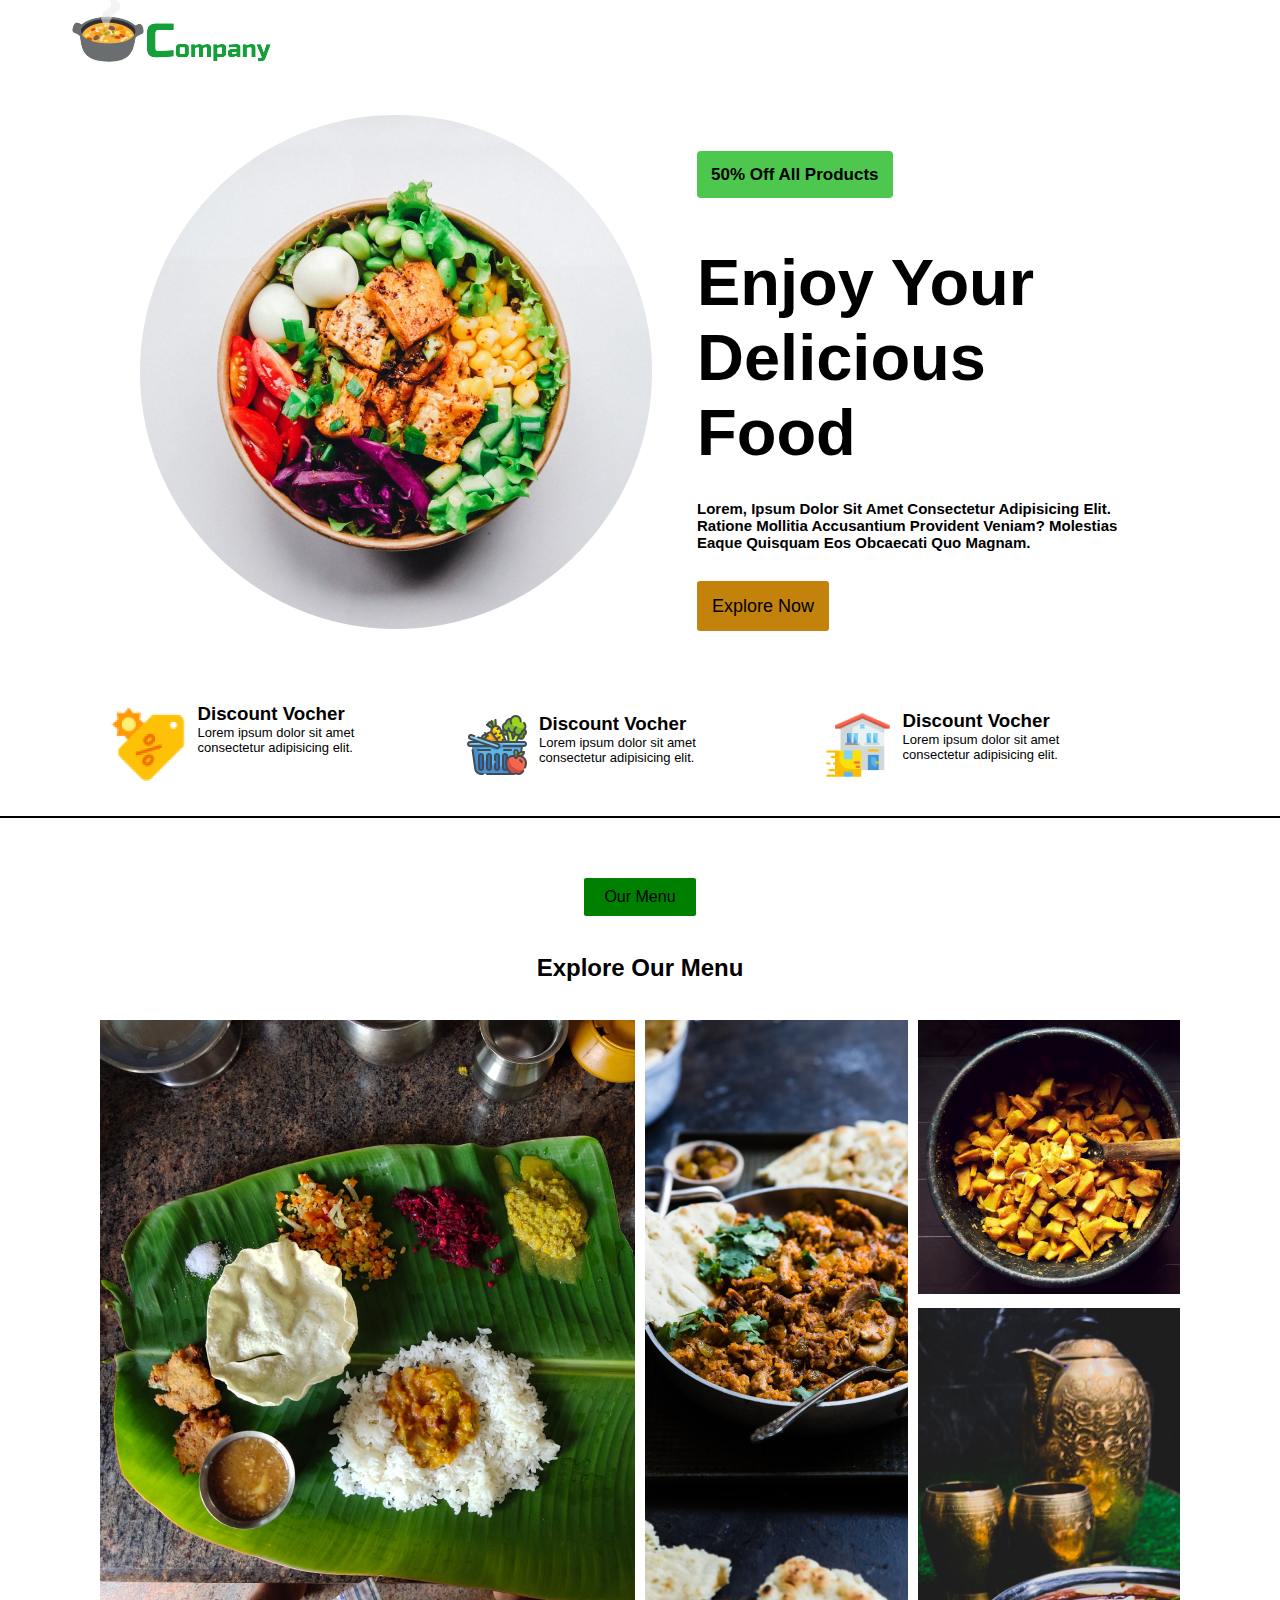
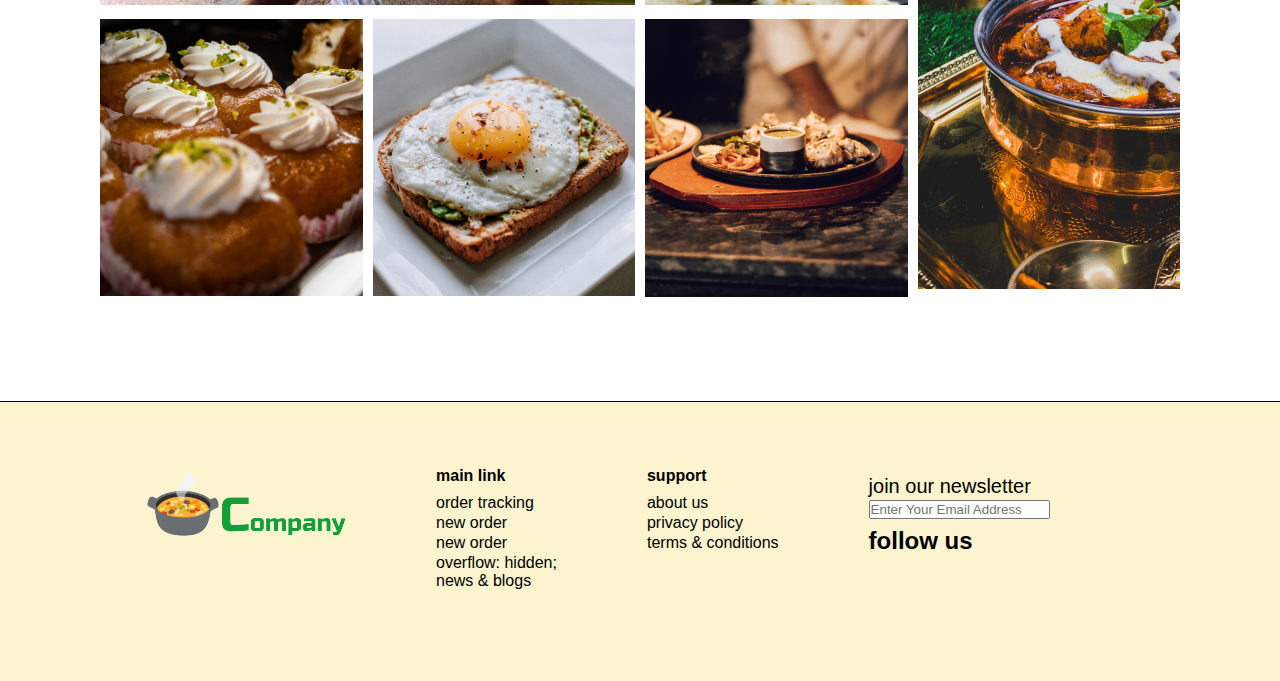
==== index.html @ 5374989b "first commit" ====
<!DOCTYPE html>
<html lang="en">
  <head>
    <meta charset="UTF-8" />
    <meta name="viewport" content="width=device-width, initial-scale=1.0" />
    <link
      rel="stylesheet"
      href="https://cdnjs.cloudflare.com/ajax/libs/font-awesome/6.4.0/css/all.min.css"
      integrity="sha512-iecdLmaskl7CVkqkXNQ/ZH/XLlvWZOJyj7Yy7tcenmpD1ypASozpmT/E0iPtmFIB46ZmdtAc9eNBvH0H/ZpiBw=="
      crossorigin="anonymous"
      referrerpolicy="no-referrer"
    />
    <link rel="stylesheet" href="style.css" />
    <title>restorent website</title>
  </head>
  <body>
    <header>
      <div class="nav-bar">
        <div class="logo">
          <img src="logo.png" />
        </div>
        <i class="fa-solid fa-grip-lines"></i>
      </div>
    </header>
    <div class="hero">
      <div class="hero-section">
        <img src="hero.jpg" />
      </div>
      <div class="hero-content">
        <span class="discount">50% off All products</span>
        <h1>enjoy your delicious food</h1>
        <h4>
          Lorem, ipsum dolor sit amet consectetur adipisicing elit. Ratione
          mollitia accusantium provident veniam? Molestias eaque quisquam eos
          obcaecati quo magnam.
        </h4>
        <span class="explore"> explore now</span>
      </div>
    </div>
    <section class="features">
      <div class="feature">
        <img src="discount icon.jpg" />
        <div class="feature-content">
          <h3>discount vocher</h3>
          <p>Lorem ipsum dolor sit amet consectetur adipisicing elit.</p>
        </div>
      </div>
      <div class="feature">
        <img src="fruits icon.jpg" />
        <div class="feature-content">
          <h3>discount vocher</h3>
          <p>Lorem ipsum dolor sit amet consectetur adipisicing elit.</p>
        </div>
      </div>
      <div class="feature">
        <img src="home icon.jpg" />
        <div class="feature-content">
          <h3>discount vocher</h3>
          <p>Lorem ipsum dolor sit amet consectetur adipisicing elit.</p>
        </div>
      </div>
    </section>

    <div class="line"></div>

    <div class="menu">
      <span class="tag">our menu</span>
      <h2>explore our menu</h2>

      <div class="grid">
        <div class="item1">
          <img src="image 1.jpg" />
        </div>
        <div class="item2">
          <img src="image 2.jpg" />
        </div>
        <div class="item3">
          <img src="image 3.jpg" />
        </div>
        <div class="item4">
          <img src="image 4.jpg" />
        </div>
        <div class="item5">
          <img src="image 5.jpg" />
        </div>
        <div class="item6">
          <img src="image 6.jpg" />
        </div>
        <div class="item7">
          <img src="image 7.jpg" />
        </div>
      </div>
    </div>
    <footer>
      <div class="footer-content">
        <div class="footer">
          <div class="logo1">
            <img src="logo.png" />
          </div>
          <div class="main-link">
            <b>main link</b>
            <p class="gap">order tracking</p>
            <p>new order</p>
            <p>new order</p>
  overflow: hidden;
  <p>news & blogs</p>
          </div>
          <div class="support">
            <b>support</b>
            <p class="gap">about us</p>
            <p>privacy policy</p>
            <p>terms & conditions</p>
          </div>
          <div class="contact-section">
            <p class="join">join our newsletter</p>
            <input placeholder="Enter Your Email Address" />
            <h2 class="follow">follow us</h2>
            <br />
            <i class="fa-brands fa-facebook"></i>
            <i class="fa-brands fa-github"></i>
            <i class="fa-brands fa-instagram"></i>
            <i class="fa-brands fa-twitter"></i>
          </div>
        </div>
      </div>
    </footer>
  </body>
</html>
---- style.css ----
* {
  padding: 0;
  margin: 0;
  box-sizing: border-box;
  font-family: Arial, Helvetica, sans-serif;
}
.nav-bar {
  display: flex;
  justify-content: space-between;
  align-items: center;
  margin: 0 70px;
  height: 65px;
}
.nav-bar i {
  padding: 8px 16px;
}
.nav-bar i:hover {
  box-shadow: inset 0 -3em 3em rgba(0, 0, 0, 0.1), 0 0 0 2px rgb(255, 255, 255),
    0.3em 0.3em 1em rgba(0, 0, 0, 0.3);
}
.hero {
  display: flex;
  margin: 50px 140px 0 140px;
  gap: 45px;
  text-transform: capitalize;
}
.hero-content .discount {
  background-color: rgb(78, 199, 78);
  padding: 14px;
  font-weight: 600;
  font-size: 17px;
  top: 201px;
  border-radius: 4px;
}
.hero-content {
  margin-top: 50px;
}
.hero-content h1 {
  font-size: 65px;
  margin: 60px 0 30px 0;
}

.hero-content h4 {
  font-size: 15px;
  margin-bottom: 45px;
}

.hero-content .explore {
  font-size: 18px;
  background-color: rgb(194, 130, 12);
  padding: 15px;
  border-radius: 3px;
}
.explore:hover:hover {
  background-color: orange;
  border: 2px solid black;
}
.features {
  margin: 70px 100px 30px 100px;
  display: flex;
  justify-content: space-evenly;
  align-items: center;
}
.feature {
  display: flex;
  /* padding: 10px; */
  margin-right: 30px;
  width: 320px;
}
.feature:hover {
  box-shadow: inset 0 -3em 3em rgba(0, 0, 0, 0.1), 0 0 0 2px rgb(255, 255, 255),
    0.3em 0.3em 1em rgba(0, 0, 0, 0.3);
}

.feature p {
  font-size: 13px;
  width: 200px;
}
.feature h3 {
  text-transform: capitalize;
}
.feature-content {
  margin-left: 10px;
}
.line {
  border: 0.25px solid black;
}
.menu {
  display: flex;
  flex-direction: column;
  align-items: center;
  margin: 60px 100px 100px 100px;
  text-transform: capitalize;
}
.menu h2 {
  margin-bottom: 30px;
  padding: 8px;
}
.menu h2:hover {
  box-shadow: inset 0 -3em 3em rgba(0, 0, 0, 0.1), 0 0 0 2px rgb(255, 255, 255),
    0.3em 0.3em 1em rgba(0, 0, 0, 0.3);
}

.tag {
  background-color: green;
  padding: 10px 20px;
  align-self: center;
  margin-bottom: 30px;
  border-radius: 2px;
}
.grid {
  display: grid;
  gap: 10px;
  grid-template-areas:
    "i1 i1 i2 i3"
    "i1 i1 i2 i7"
    "i4 i5 i6 i7";
}
.item1 {
  grid-area: i1;
  overflow: hidden;
}
.item2 {
  grid-area: i2;
  overflow: hidden;
}
.item3 {
  grid-area: i3;
  overflow: hidden;
}
.item4 {
  grid-area: i4;
  overflow: hidden;
}
.item5 {
  grid-area: i5;
  overflow: hidden;

}
.item6 {
  grid-area: i6;
  overflow: hidden;

}
.item7 {
  grid-area: i7;
  overflow: hidden;

}
.footer-content {
  height: 280px;
  background-color: rgba(241, 198, 6, 0.192);
  display: flex;
  justify-content: center;
  align-items: center;
}
.footer-content {
  border-top: 1px solid black;
}
.footer {
  display: flex;
  height: 150px;
  width: 990px;
  gap: 90px;
}
.footer p {
  margin-bottom: 2px;
}
.gap {
  margin-top: 9px;
}
.join {
  font-size: 20px;
  margin-top: 8px;
}
.follow {
  margin-top: 8px;
}
.fa-brands {
  margin-right: 10px;
}
.content-section input {
  height: 15px;
}

.grid img:hover{
   scale: 1.1;
   transition: all 0.5s ease;
}
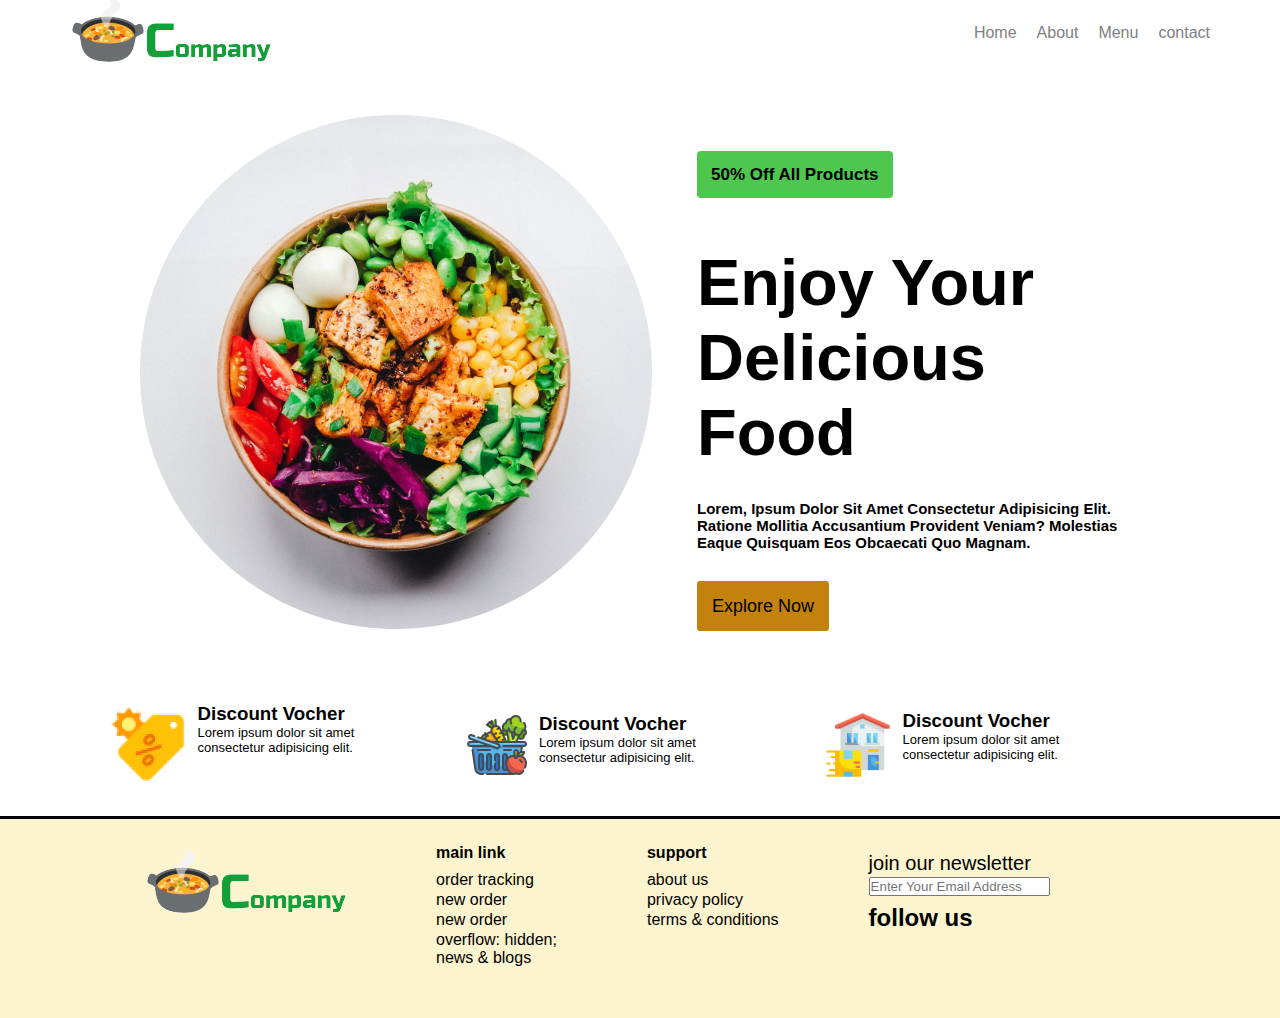
==== commit ab652bc6: "resturant web" ====
--- a/index.html
+++ b/index.html
@@ -19,7 +19,14 @@
         <div class="logo">
           <img src="logo.png" />
         </div>
-        <i class="fa-solid fa-grip-lines"></i>
+        <nav>
+          <ul>
+            <li><a href="index.html">Home</a></li>
+            <li><a href="about.html">About</a></li>
+            <li><a href="menu.html">Menu</a></li>
+            <li><a href="contact.html">contact</a></li>
+          </ul>
+        </nav>
       </div>
     </header>
     <div class="hero">
@@ -63,34 +70,7 @@
 
     <div class="line"></div>
 
-    <div class="menu">
-      <span class="tag">our menu</span>
-      <h2>explore our menu</h2>
 
-      <div class="grid">
-        <div class="item1">
-          <img src="image 1.jpg" />
-        </div>
-        <div class="item2">
-          <img src="image 2.jpg" />
-        </div>
-        <div class="item3">
-          <img src="image 3.jpg" />
-        </div>
-        <div class="item4">
-          <img src="image 4.jpg" />
-        </div>
-        <div class="item5">
-          <img src="image 5.jpg" />
-        </div>
-        <div class="item6">
-          <img src="image 6.jpg" />
-        </div>
-        <div class="item7">
-          <img src="image 7.jpg" />
-        </div>
-      </div>
-    </div>
     <footer>
       <div class="footer-content">
         <div class="footer">
--- a/style.css
+++ b/style.css
@@ -14,6 +14,37 @@
 .nav-bar i {
   padding: 8px 16px;
 }
+.nav-bar > nav {
+  display: flex;
+  justify-content: space-between;
+  align-items: center;
+}
+
+nav > ul {
+  display: flex;
+  gap: 20px;
+  margin: 0;
+  padding: 0;
+}
+
+nav > ul > li {
+  list-style: none;
+}
+
+nav > ul > li > a {
+  color: gray;
+  text-decoration: none;
+  font-size: 16px;
+  transition: color 0.3s ease, border-bottom 0.3s ease;
+  padding: 5px 0;
+}
+
+nav > ul > li > a:hover {
+  color: black;
+  border-bottom: 2px solid black;
+}
+
+
 .nav-bar i:hover {
   box-shadow: inset 0 -3em 3em rgba(0, 0, 0, 0.1), 0 0 0 2px rgb(255, 255, 255),
     0.3em 0.3em 1em rgba(0, 0, 0, 0.3);
@@ -148,7 +179,7 @@
 
 }
 .footer-content {
-  height: 280px;
+  height: 200px;
   background-color: rgba(241, 198, 6, 0.192);
   display: flex;
   justify-content: center;
@@ -186,4 +217,108 @@
 .grid img:hover{
    scale: 1.1;
    transition: all 0.5s ease;
-}+}
+
+
+
+
+
+
+
+
+
+
+
+.gallery-section{
+  margin-top: 60px;
+}
+
+.container {
+  max-width: 1200px;
+  margin: 0 auto;
+  padding: 20px;
+}
+
+.text-center {
+  text-align: center;
+}
+
+.title {
+  font-size: 2rem;
+  font-weight: 500;
+  margin-bottom: 1rem;
+  color: #111;
+}
+
+.description {
+  max-width: 700px;
+  margin: 0 auto;
+  line-height: 1.6;
+  font-size: 1rem;
+  color: #555;
+}
+
+.gallery {
+  display: flex;
+  flex-wrap: wrap;
+  gap: 20px;
+  justify-content: center;
+}
+.content1{
+  margin-bottom: 50px;
+}
+.gallery-item {
+  position: relative;
+  width: calc(33.333% - 20px);
+  overflow: hidden;
+}
+
+.gallery-image {
+  width: 100%;
+  height: auto;
+  object-fit: cover;
+  display: block;
+}
+
+.gallery-overlay {
+  position: absolute;
+  top: 0;
+  left: 0;
+  width: 100%;
+  height: 100%;
+  background: rgba(255, 255, 255, 0.9);
+  display: flex;
+  flex-direction: column;
+  align-items: center;
+  justify-content: center;
+  opacity: 0;
+  transition: opacity 0.3s ease-in-out;
+  padding: 20px;
+  border: 4px solid #e5e5e5;
+  box-sizing: border-box;
+}
+
+.gallery-item:hover .gallery-overlay {
+  opacity: 1;
+}
+
+.subtitle {
+  font-size: 0.875rem;
+  font-weight: 500;
+  color: #6366f1;
+  margin-bottom: 10px;
+}
+
+.overlay-title {
+  font-size: 1.25rem;
+  font-weight: 500;
+  color: #111;
+  margin-bottom: 10px;
+}
+
+.overlay-description {
+  font-size: 0.875rem;
+  text-align: center;
+  line-height: 1.5;
+  color: #555;
+}
